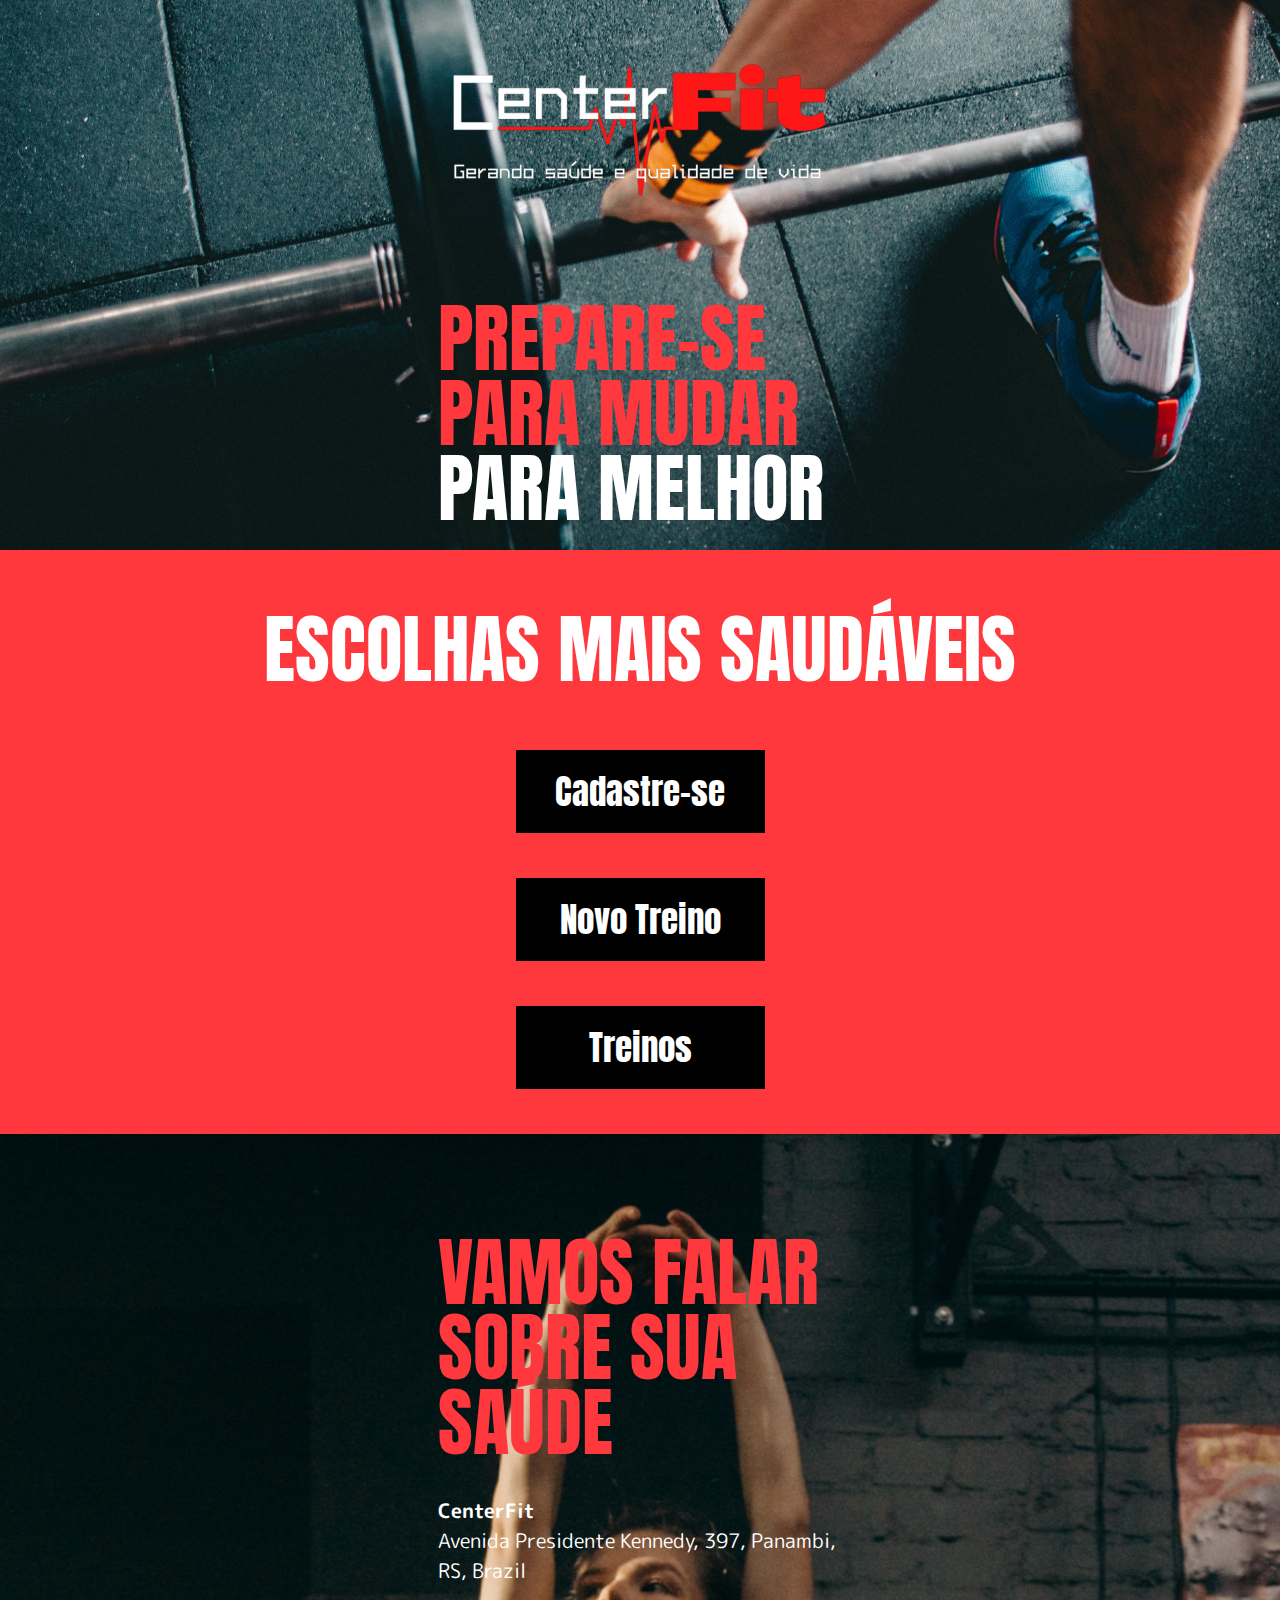
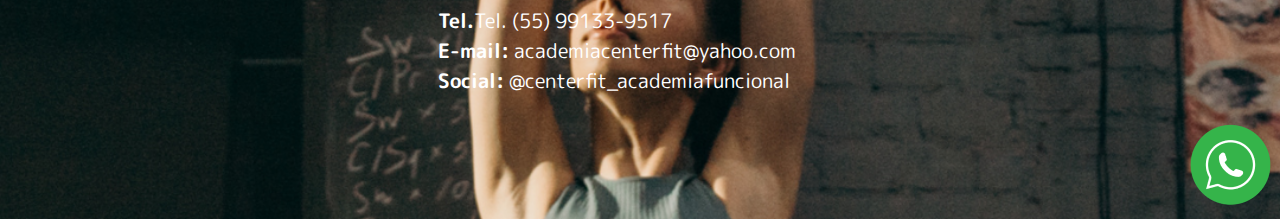
==== index.html @ 13bfc9fa "paginas criadas" ====
<!DOCTYPE html>
<!-- Lang significa linguagem ou seja qual é o idioma da página -->
<html lang="pt-BR">
<head>
    <meta charset="UTF-8">
    <title>Academia APP</title>
    <link rel="preconnect" href="https://fonts.googleapis.com">
    <link rel="preconnect" href="https://fonts.gstatic.com" crossorigin>
    <link href="https://fonts.googleapis.com/css2?family=Anton&family=M+PLUS+Rounded+1c:wght@400;700&display=swap" rel="stylesheet">
</head>
<body>
    <style>
        body{
            background-color: #FF383E;
            margin: 0;
            padding: 0;
            font-family: 'Anton';
        }
        h1{
            text-align: left;
            font-size: 75px;
            font-family: 'Anton', sans-serif;
            margin: 0;
        }

        .fonte-vermelha{
            margin-top: 100px;
            color: #FF383E;
            font-size: 75px;
            font-style: normal;
            font-weight: 400;
            line-height: 75px;
        }
        .fonte-branca{
            color: #FFF;
            font-size: 75px;
            font-style: normal;
            font-weight: 400;
            line-height: 75px;
        }
        header{
            background-image: url("imagem_topo.png");
            background-position: center;
            height: 550px;
        }

        .topo {
            text-align:center;
        }
        .img_logo{
            margin-top: 60px;
            width: 380px;
        }

        .texto-top{
            width: 404px;
            margin: auto;
        }

        button{
            width: 249px;
            height: 83px;
            background-color: #000000;
            border: none;
            cursor: pointer;
            margin-bottom: 45px;
        }
        .button-fonte-grande{
            color: #FFF;
            text-align: center;
            font-family: Anton;
            font-size: 35px;
            font-style: normal;
            font-weight: 400;
            line-height: 45px;
        }
        h2{
            color: #FFF;
            text-align: center;
            font-family: Anton;
            font-size: 45px;
            font-style: normal;
            font-weight: 400;
            line-height: 45px;
        }
        .alinhamento-centro{
            width: 404px;
            margin: auto;
            text-align:center;
        }
        footer{
            background-image: url("fundo_footer.png");
            padding-top: 1px;
            background-repeat: no-repeat;
            background-size: 100%;
        }

        p{
            color: #FFFFFF;
            font-family: "M PLUS Rounded 1c";
            font-size: 20px;
            font-style: normal;
            font-weight: 400;
            line-height: 30px;
        }
        p .negrito{
            font-weight: 700;
        }

        .titulo-footer{
            margin-top: 76px;
        }


    </style>

    <header>
        <div class="topo">
            <img class="img_logo" src="logo.png">
            <div class="texto-top">
                <h1 class="fonte-vermelha">PREPARE-SE PARA MUDAR</h1>
                <h1 class="fonte-branca">PARA MELHOR</h1>
            </div>
        </div>
    </header>   

    <main>
        <h2 class="fonte-branca">ESCOLHAS MAIS SAUDÁVEIS</h2>
            <div class="alinhamento-centro">
                <button class="button-fonte-grande" onclick="window.open('./cadastro.html')">Cadastre-se</button>
                <button class="button-fonte-grande" onclick="window.open('./novo_treino.html')">Novo Treino</button>
                <button class="button-fonte-grande" onclick="window.open('./treinos.html')">Treinos</button>
            </div>
    </main>
    <footer>
        <div class="texto-top">
            <h1 class="fonte-vermelha">VAMOS FALAR SOBRE SUA SAÚDE</h1>
            <div style="margin-top: 35px;">
                <p>
                    <strong class="negrito">CenterFit</strong>  <br> Avenida Presidente Kennedy, 397, Panambi, RS, Brazil
                </p>
                <p>
                    <strong class="negrito">Tel.</strong>Tel. (55) 99133-9517 <br><strong class="negrito">E-mail:</strong> academiacenterfit@yahoo.com <br><strong class="negrito">Social:</strong> @centerfit_academiafuncional
                </p>
            </div>
        </div>

        <div style="text-align: right;">
            <a href="https://api.whatsapp.com/send?phone=5555999772707"><img src="whatsapp.png"></a>
        </div>
        
        

    </footer>
</body>
</html>
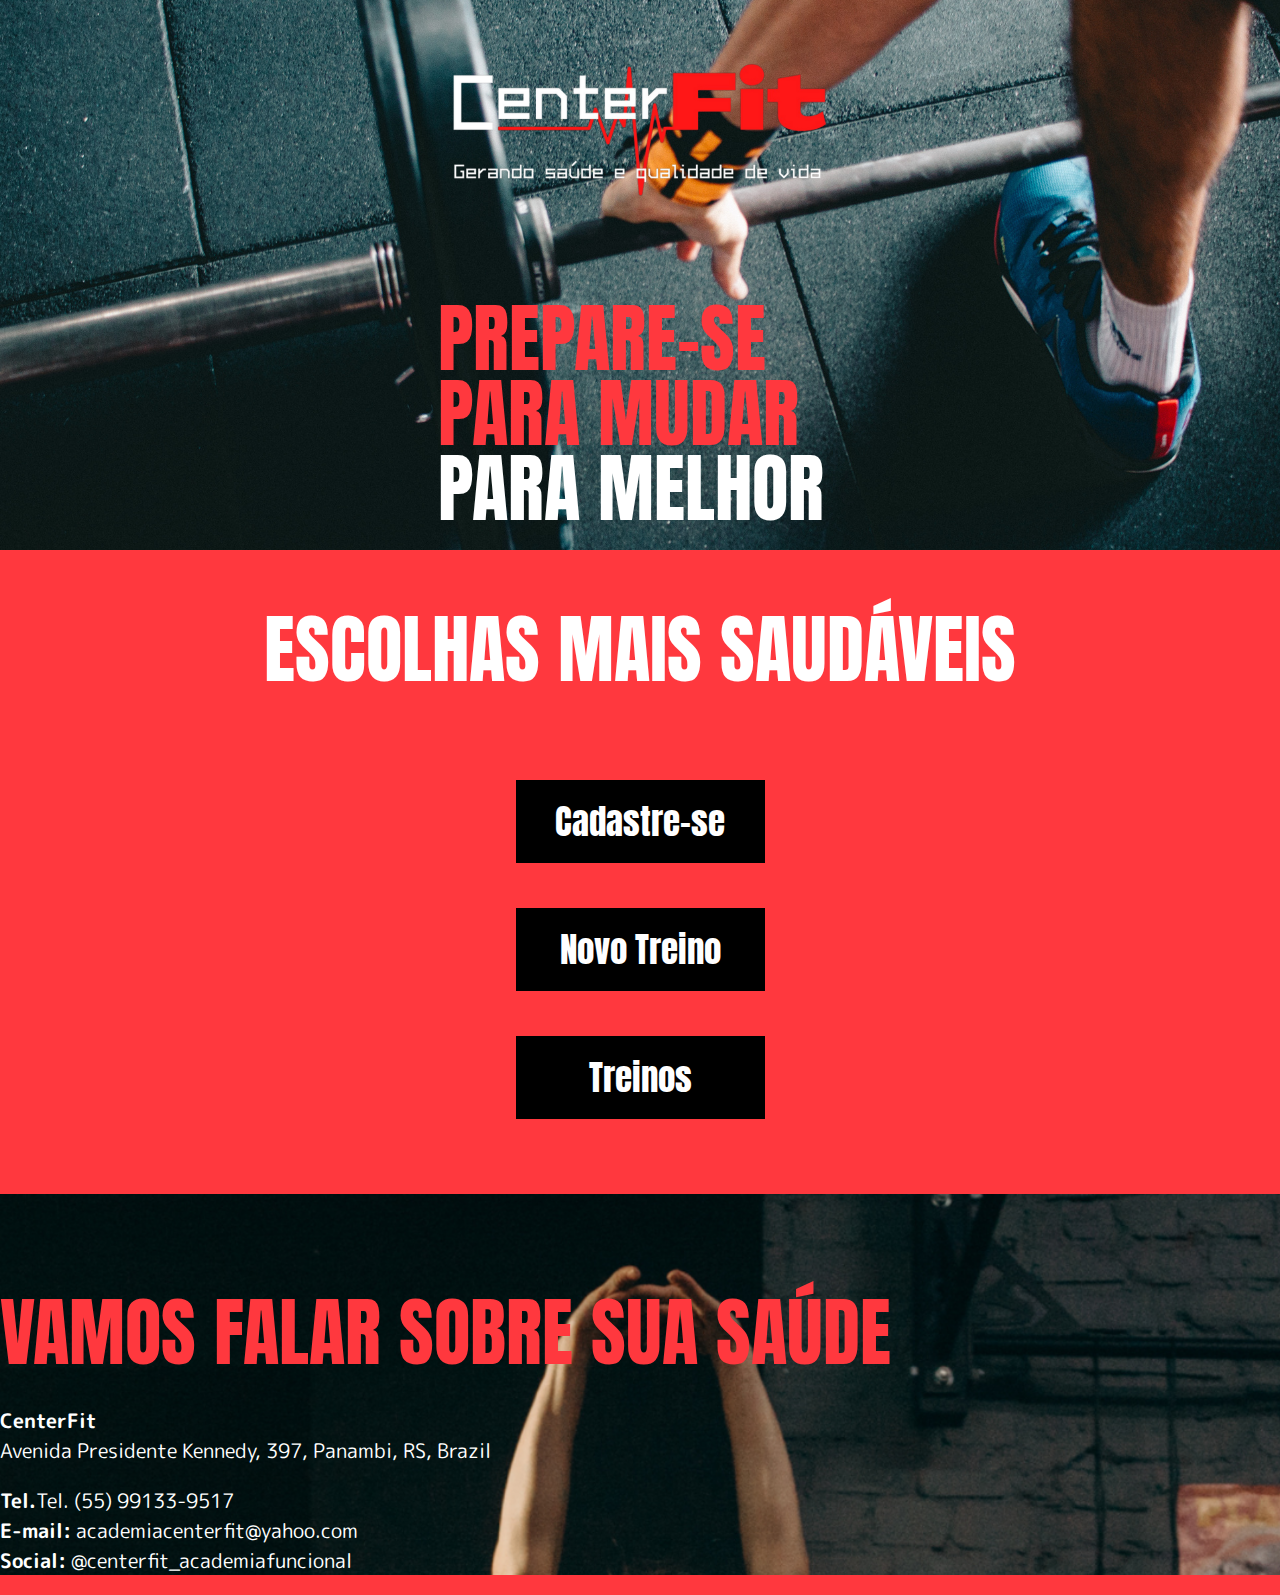
==== commit 41063cca: "Aplicativo final" ====
--- a/index.html
+++ b/index.html
@@ -1,5 +1,4 @@
 <!DOCTYPE html>
-<!-- Lang significa linguagem ou seja qual é o idioma da página -->
 <html lang="pt-BR">
 <head>
     <meta charset="UTF-8">
@@ -7,133 +6,30 @@
     <link rel="preconnect" href="https://fonts.googleapis.com">
     <link rel="preconnect" href="https://fonts.gstatic.com" crossorigin>
     <link href="https://fonts.googleapis.com/css2?family=Anton&family=M+PLUS+Rounded+1c:wght@400;700&display=swap" rel="stylesheet">
+    <link rel="stylesheet" href="estilos/estilo.css">
 </head>
 <body>
-    <style>
-        body{
-            background-color: #FF383E;
-            margin: 0;
-            padding: 0;
-            font-family: 'Anton';
-        }
-        h1{
-            text-align: left;
-            font-size: 75px;
-            font-family: 'Anton', sans-serif;
-            margin: 0;
-        }
-
-        .fonte-vermelha{
-            margin-top: 100px;
-            color: #FF383E;
-            font-size: 75px;
-            font-style: normal;
-            font-weight: 400;
-            line-height: 75px;
-        }
-        .fonte-branca{
-            color: #FFF;
-            font-size: 75px;
-            font-style: normal;
-            font-weight: 400;
-            line-height: 75px;
-        }
-        header{
-            background-image: url("imagem_topo.png");
-            background-position: center;
-            height: 550px;
-        }
-
-        .topo {
-            text-align:center;
-        }
-        .img_logo{
-            margin-top: 60px;
-            width: 380px;
-        }
-
-        .texto-top{
-            width: 404px;
-            margin: auto;
-        }
-
-        button{
-            width: 249px;
-            height: 83px;
-            background-color: #000000;
-            border: none;
-            cursor: pointer;
-            margin-bottom: 45px;
-        }
-        .button-fonte-grande{
-            color: #FFF;
-            text-align: center;
-            font-family: Anton;
-            font-size: 35px;
-            font-style: normal;
-            font-weight: 400;
-            line-height: 45px;
-        }
-        h2{
-            color: #FFF;
-            text-align: center;
-            font-family: Anton;
-            font-size: 45px;
-            font-style: normal;
-            font-weight: 400;
-            line-height: 45px;
-        }
-        .alinhamento-centro{
-            width: 404px;
-            margin: auto;
-            text-align:center;
-        }
-        footer{
-            background-image: url("fundo_footer.png");
-            padding-top: 1px;
-            background-repeat: no-repeat;
-            background-size: 100%;
-        }
-
-        p{
-            color: #FFFFFF;
-            font-family: "M PLUS Rounded 1c";
-            font-size: 20px;
-            font-style: normal;
-            font-weight: 400;
-            line-height: 30px;
-        }
-        p .negrito{
-            font-weight: 700;
-        }
-
-        .titulo-footer{
-            margin-top: 76px;
-        }
-
-
-    </style>
-
     <header>
         <div class="topo">
-            <img class="img_logo" src="logo.png">
+            <a href="./index.html">
+                <img class="img_logo" src="./imagens/logo.png">
+            </a>
             <div class="texto-top">
                 <h1 class="fonte-vermelha">PREPARE-SE PARA MUDAR</h1>
                 <h1 class="fonte-branca">PARA MELHOR</h1>
             </div>
         </div>
-    </header>   
-
+    </header>
     <main>
-        <h2 class="fonte-branca">ESCOLHAS MAIS SAUDÁVEIS</h2>
-            <div class="alinhamento-centro">
-                <button class="button-fonte-grande" onclick="window.open('./cadastro.html')">Cadastre-se</button>
-                <button class="button-fonte-grande" onclick="window.open('./novo_treino.html')">Novo Treino</button>
-                <button class="button-fonte-grande" onclick="window.open('./treinos.html')">Treinos</button>
-            </div>
+        <h2 class="fonte-branca"> ESCOLHAS MAIS SAUDÁVEIS</h2>
+        <div class="alinhamento-centro">
+            <button class="button-fonte-grande" onclick="window.open('./cadastro.html', '_self')">Cadastre-se</button>
+            <button class="button-fonte-grande" onclick="window.open('./novo_treino.html', '_self')">Novo Treino</button>
+            <button class="button-fonte-grande" onclick="window.open('./treinos.html', '_self')">Treinos</button>
+        </div>
     </main>
     <footer>
-        <div class="texto-top">
+        <div texto-top>
             <h1 class="fonte-vermelha">VAMOS FALAR SOBRE SUA SAÚDE</h1>
             <div style="margin-top: 35px;">
                 <p>
@@ -144,13 +40,6 @@
                 </p>
             </div>
         </div>
-
-        <div style="text-align: right;">
-            <a href="https://api.whatsapp.com/send?phone=5555999772707"><img src="whatsapp.png"></a>
-        </div>
-        
-        
-
     </footer>
 </body>
 </html>--- a/estilos/estilo.css
+++ b/estilos/estilo.css
@@ -0,0 +1,254 @@
+body{
+    background-color: #FF383E;
+    margin: 0;
+    padding: 0;
+    font-family: 'Anton';
+}
+h1{
+    text-align: left;
+    font-size: 75px;
+    font-family: 'Anton', sans-serif;
+    margin: 0;
+}
+
+.fonte-vermelha{
+    margin-top: 100px;
+    color: #FF383E;
+    font-size: 75px;
+    font-style: normal;
+    font-weight: 400;
+    line-height: 75px;
+}
+
+.fonte-branca{
+    color: #FFF;
+    font-size: 75px;
+    font-style: normal;
+    font-weight: 400;
+    line-height: 75px;
+}
+
+.fonte-margin-paginas{
+    margin-top: 31px;
+}
+
+header{
+    background-image: url("../imagens/imagem_topo.png");
+    background-position: center;
+    height: 550px;
+}
+
+.header-paginas{
+    height: 331px;
+    background-size: cover;
+}
+
+.topo {
+    text-align:center;
+}
+.img_logo{
+    margin-top: 60px;
+    width: 380px;
+}
+
+.texto-top{
+    width: 404px;
+    margin: auto;
+}
+
+button{
+    width: 249px;
+    height: 83px;
+    background-color: #000000;
+    border: none;
+    cursor: pointer;
+    margin-bottom: 45px;
+}
+.button-fonte-grande{
+    color: #FFF;
+    text-align: center;
+    font-family: Anton;
+    font-size: 35px;
+    font-style: normal;
+    font-weight: 400;
+    line-height: 45px;
+}
+
+.button-fonte-pequena{
+    color: #FFF;
+    text-align: center;
+    font-family: Anton;
+    font-size: 23px;
+    font-style: normal;
+    font-weight: 400;
+    line-height: normal;
+}
+
+h2{
+    color: #FFF;
+    text-align: center;
+    font-family: Anton;
+    font-size: 45px;
+    font-style: normal;
+    font-weight: 400;
+    line-height: 45px;
+}
+.alinhamento-centro{
+    width: 404px;
+    margin: auto;
+    text-align:center;
+    padding: 30px;
+}
+footer{
+    background-image: url("../imagens/fundo_footer.png");
+    padding-top: 1px;
+    background-repeat: no-repeat;
+    background-size: 100%;
+}
+
+p{
+    color: #FFFFFF;
+    font-family: "M PLUS Rounded 1c";
+    font-size: 20px;
+    font-style: normal;
+    font-weight: 400;
+    line-height: 30px;
+}
+p .negrito{
+    font-weight: 700;
+}
+
+.titulo-footer{
+    margin-top: 76px;
+}
+
+input{
+    margin-bottom: 23px;
+    width: 332px;
+    height: 60px;
+    background: #000000;
+    border: #000000;
+    border-radius: none;
+    color: #FFFFFF;
+    padding-left: 35px;
+
+    font-family: Anton;
+    font-size: 23px;
+    font-style: normal;
+    font-weight: 400;
+    line-height: normal;
+}
+
+select{
+    margin-bottom: 23px;
+    width: 332px;
+    height: 60px;
+    background: #000000;
+    border: #000000;
+    border-radius: none;
+    color: #FFFFFF;
+    padding-left: 35px;
+
+    font-family: Anton;
+    font-size: 23px;
+    font-style: normal;
+    font-weight: 400;
+    line-height: normal;
+    box-sizing: content-box;
+}
+
+input::placeholder{
+    color: #FFF;
+}
+
+.modal {
+    visibility: hidden;
+    opacity: 0;
+    position: absolute;
+    top: 0;
+    right: 0;
+    bottom: 0;
+    left: 0;
+    display: flex;
+    align-items: center;
+    justify-content: center;
+    background: rgba(77, 77, 77, 0.7);
+    transition: all 0.4s;
+}
+.modal:target {
+    visibility: visible;
+    opacity: 1;
+}
+
+.modal-body{
+    background-color: #000000;
+    width: 377px;
+    height: 211px;
+}
+
+.modal-body h2{
+    color: #FFF;
+    font-family: Anton;
+    font-size: 45px;
+    font-style: normal;
+    font-weight: 400;
+    line-height: 45px;
+    margin: 0;
+    text-align: left;
+    margin: 0px 0px 0px 30px;
+}
+
+.modal-body a{
+    text-decoration: none;
+}
+
+.modal-body button {
+    position: absolute;
+    margin-left: 346px;
+    color: #FFF;
+    font-family: Anton;
+    font-size: 30px;
+    font-style: normal;
+    font-weight: 400;
+    line-height: 45px; /* 150% */
+    width: 30px;
+    height: 30px;
+}
+
+.vermelha{
+    margin-top: 15px !important;
+    color: #FF383E !important;
+}
+
+table {
+    color: #FFFFFF;
+    border-collapse: collapse;
+    margin: auto;
+    text-align:center;
+}
+
+tbody {
+    background-color: #000000;
+}
+
+tbody td{
+    border-top: 1px solid #FFFFFF;
+    border-left: 1px solid #FFFFFF;
+}
+
+tbody tr:first-child td{
+    border-top: none !important;
+}
+
+tbody tr td:first-child {
+    border-left: none !important;
+}
+
+th{
+    font-size: 32px;
+    padding: 10px 10px 0px 10px;
+}
+
+td {
+    font-size: 14px;
+}